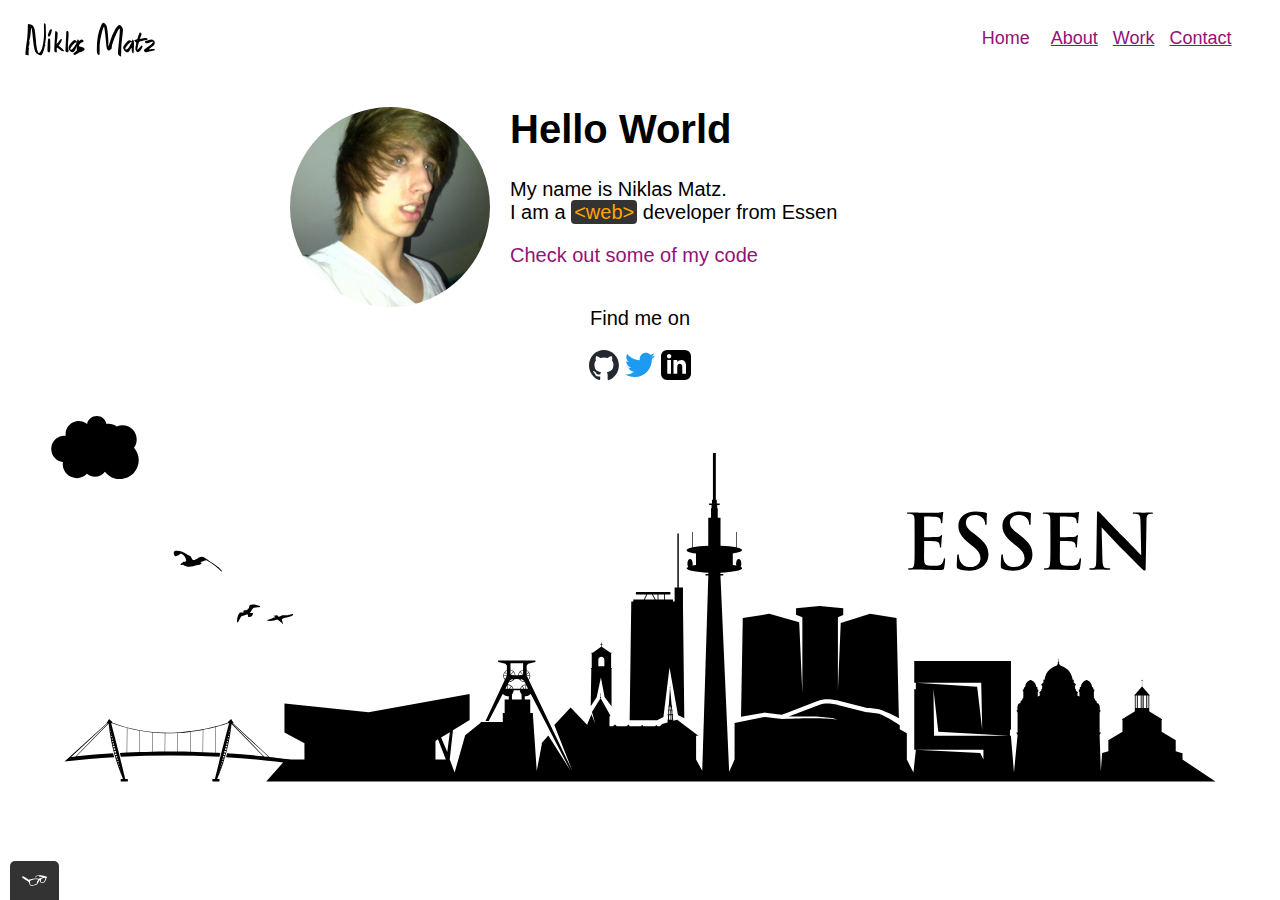
==== index.html @ ded6be36 "initial commit" ====
<!DOCTYPE html>
<html>

<head>
  <meta charset="UTF-8" />
  <meta name="viewport" content="width=device-width, initial-scale=1.0">
  <title>Niklas Matz - Portfolio</title>
  <link rel="icon" type="image/ico" href="img/favicon.ico">
  <link rel="stylesheet" type="text/css" href="css/normalize.css">
  <link href="https://fonts.googleapis.com/css2?family=Montserrat+Alternates:ital,wght@0,400;0,600;1,400&display=swap">
  <link rel="stylesheet" type="text/css" href="css/style.production.css">
</head>

<body>
  <header class="header">
    <img class="logo" src="img/logo.svg" alt="Logo from Niklas Matz">
    <nav class="nav">
      <ul class="navl">
        <li class="navi"><a class="home" href="index.html">Home</a></li>
        <li class="navi"><a class="about" href="about.html">About</a></li>
        <li class="navi"><a class="work" href="work.html">Work</a></li>
        <li class="navi"><a class="contact" href="contact.html">Contact</a></li>
      </ul>
    </nav>
  </header>
  <main class="home">
    <img class="propic" src="img/temp_placeholder.jpg"
      alt="12 year old Picture of myself i found on google(its the only one)">
    <h1>Hello World</h1>
    <p>My name is Niklas Matz.<br>I am a <span class="highlight">&lt;web&gt;</span> developer from Essen</p>
    <a href="https://github.com">Check out some of my code</a>
  </main>
  <footer class="foot">
    <p>Find me on</p>
    <div class="socials">
      <a href="https://github.com/"><img src="img/github.svg" alt="github logo linked to  my github"></a>
      <a href="https://twitter.com/"><img src="img/twitter.svg" alt="twitter logo linked to my twitter"></a>
      <a href="https://www.linkedin.com/"><img src="img/linkedin.svg" alt="linked in logo linked to my linked in"></a>
    </div>
    <div class="il">
      <img class="skylined" src="img/esdark.svg" alt="Skyline from the Town Niklas comes from, Essen">
      <img class="cloud" src="img/cloud.svg" alt="moving cloud">
      <img class="skylinel" src="img/eslight.svg" alt="Skyline from the Town Niklas comes from, Essen">
    </div>
  </footer>
  <script src="js/tota11y.min.js"></script>
</body>

</html>
---- css/style.production.css ----
/*
* Prefixed by https://autoprefixer.github.io
* PostCSS: v8.4.14,
* Autoprefixer: v10.4.7
* Browsers: last 4 version
*/

body {
  color: #000;
  background-color: #fff;
  font-family: "Montserrat Alternates", sans-serif;
  font-size: 20px;
  line-height: normal;
}
body header {
  display: -webkit-box;
  display: -ms-flexbox;
  display: flex;
  -webkit-box-pack: justify;
      -ms-flex-pack: justify;
          justify-content: space-between;
  font-size: 18px;
  width: 97%;
  padding: 10px;
}
body header:last-child {
  -webkit-box-flex: 1;
      -ms-flex-positive: 1;
          flex-grow: 1;
  text-align: right;
}

a {
  color: #921276;
  text-decoration: none;
  -webkit-transition: all 200ms;
  -o-transition: all 200ms;
  transition: all 200ms;
}

a:hover {
  color: var(linkh);
  text-decoration: underline;
}

a:active {
  color: #690955;
}

a:visited {
  color: #a10094;
}

.navl {
  margin: 20;
  padding: 0;
  list-style: none;
}

.logo {
  width: 12%;
  min-width: 160px;
}

.navi {
  display: inline-block;
  margin-left: 10px;
}
.navi a {
  padding: 5px 10px;
  text-decoration: underline;
  -webkit-box-shadow: inset 0 0 0 0 #146d8d;
          box-shadow: inset 0 0 0 0 #146d8d;
  margin: 0 -0.25rem;
  padding: 0 0.25rem;
  -webkit-transition: color 0.3s ease-in-out, -webkit-box-shadow 0.3s ease-in-out;
  transition: color 0.3s ease-in-out, -webkit-box-shadow 0.3s ease-in-out;
  -o-transition: color 0.3s ease-in-out, box-shadow 0.3s ease-in-out;
  transition: color 0.3s ease-in-out, box-shadow 0.3s ease-in-out;
  transition: color 0.3s ease-in-out, box-shadow 0.3s ease-in-out, -webkit-box-shadow 0.3s ease-in-out;
}
.navi a:hover {
  text-decoration: none;
  -webkit-box-shadow: inset 100px 0 0 0 #00d7e6;
          box-shadow: inset 100px 0 0 0 #00d7e6;
}
.navi a.home {
  padding: 5px 10px;
  text-decoration: none;
}
.navi a.home:hover {
  text-decoration: underline;
}

.home {
  max-width: 700px;
  margin: 0 auto;
}

.propic {
  float: left;
  border-radius: 50%;
  width: 200px;
  height: 200px;
  -o-object-fit: cover;
     object-fit: cover;
  -o-object-position: center;
     object-position: center;
  margin-right: 20px;
}

.highlight {
  background-color: #333333;
  color: orange;
  padding: 1px 3px;
  border-radius: 4px;
}

.foot {
  padding: 20px;
  text-align: center;
}

.socials img {
  width: 30px;
  height: 30px;
}

h1.contact-page-title {
  font-size: 24px;
  margin-bottom: 20px;
  text-align: center;
}

.contact-content {
  display: -webkit-box;
  display: -ms-flexbox;
  display: flex;
  max-width: 800px;
  margin: 0 auto;
}

.contact-info,
.contact-form {
  -webkit-box-flex: 1;
      -ms-flex: 1;
          flex: 1;
}

.contact-message {
  width: 300px;
  font-size: 20px;
}

.contact-list {
  display: block;
  list-style: none;
  padding: 0;
}

.contact-form {
  max-width: 400px;
}

.standard-label {
  display: block;
  font-weight: bold;
}

.form-control {
  width: 100%;
  padding: 8px;
  border: 1px solid #f2f2f2;
  border-radius: 4px;
}

.btn {
    display: inline-block;
    padding: 10px 20px;
    background-color: #007128;
    color: #fff;
    border: none;
    border-radius: 4px;
    cursor: pointer;
    opacity: 1;
    font-family: inherit;
    transition-duration: 200ms;
    transition-property: opacity;
  }
  
  .btn:hover {
    background-color: #006633;
    color: #fff;
    text-decoration: none;
    opacity: 0.8;
    cursor: pointer;
  }
  
  .cv {
    margin: 0 auto;
    text-align: center;
  }
  

.skills-section {
  padding: 20px;
  text-align: center;
}
.skills-section .section-title {
  font-size: 24px;
  margin-bottom: 20px;
}
.skills-section .skills-table {
  width: 300px;
  border-collapse: collapse;
  -o-object-position: center;
     object-position: center;
  margin: 0 auto;
}
.skills-section .skills-table th {
  padding: 10px;
  border: 1px solid #f2f2f2;
}
.skills-section .skills-table td {
  padding: 10px;
  border: 1px solid #f2f2f2;
}
.skills-section .skills-table th {
  background-color: #f2f2f2;
}
.skills-section .skills-table td {
  text-align: center;
}

.gritem {
  background-color: #f2f2f2;
  padding: 20px;
  text-align: center;
  -webkit-box-shadow: 0 2px 4px rgba(0, 0, 0, 0.2);
          box-shadow: 0 2px 4px rgba(0, 0, 0, 0.2);
  border-radius: 4px;
  -webkit-transition: -webkit-box-shadow 0.3s ease-in-out;
  transition: -webkit-box-shadow 0.3s ease-in-out;
  -o-transition: box-shadow 0.3s ease-in-out;
  transition: box-shadow 0.3s ease-in-out;
  transition: box-shadow 0.3s ease-in-out, -webkit-box-shadow 0.3s ease-in-out;
}

.grid {
  display: -ms-grid;
  display: grid;
  grid-template-columns: repeat(auto-fit, minmax(200px, 1fr));
  grid-gap: 20px;
  padding: 20px;
  margin: 0 100px;
}

.gritem .item-title {
  font-size: 20px;
  margin-bottom: 10px;
}
.gritem .item img {
  width: 150px;
  height: 150px;
  -o-object-fit: cover;
     object-fit: cover;
  border-radius: 50%;
  margin-bottom: 10px;
}
.gritem .item-description {
  font-size: 14px;
}
.gritem:hover {
  -webkit-box-shadow: none;
          box-shadow: none;
}

* {
  -webkit-box-sizing: border-box;
          box-sizing: border-box;
}

@media screen and (max-width: 768px) {
  h1 {
    font-size: 20px;
  }
}
.il {
  position: relative;
  top: 0;
  left: 0;
}

.skylined {
  display: none;
  width: 97%;
  position: relative;
  top: 0;
  left: 0;
}

.cloud {
  width: 90px;
  position: absolute;
  top: 30px;
  left: 30px;
  -webkit-animation-duration: 20s;
          animation-duration: 20s;
  -webkit-animation-name: cloud;
          animation-name: cloud;
  -webkit-animation-iteration-count: infinite;
          animation-iteration-count: infinite;
  -webkit-animation-direction: alternate;
          animation-direction: alternate;
  -webkit-animation-timing-function: linear;
          animation-timing-function: linear;
}

@-webkit-keyframes cloud {
  from {
    -webkit-transform: translate(30px, 70px);
            transform: translate(30px, 70px);
  }
  to {
    -webkit-transform: translate(250px, 50px);
            transform: translate(250px, 50px);
  }
}

@keyframes cloud {
  from {
    -webkit-transform: translate(30px, 70px);
            transform: translate(30px, 70px);
  }
  to {
    -webkit-transform: translate(250px, 50px);
            transform: translate(250px, 50px);
  }
}
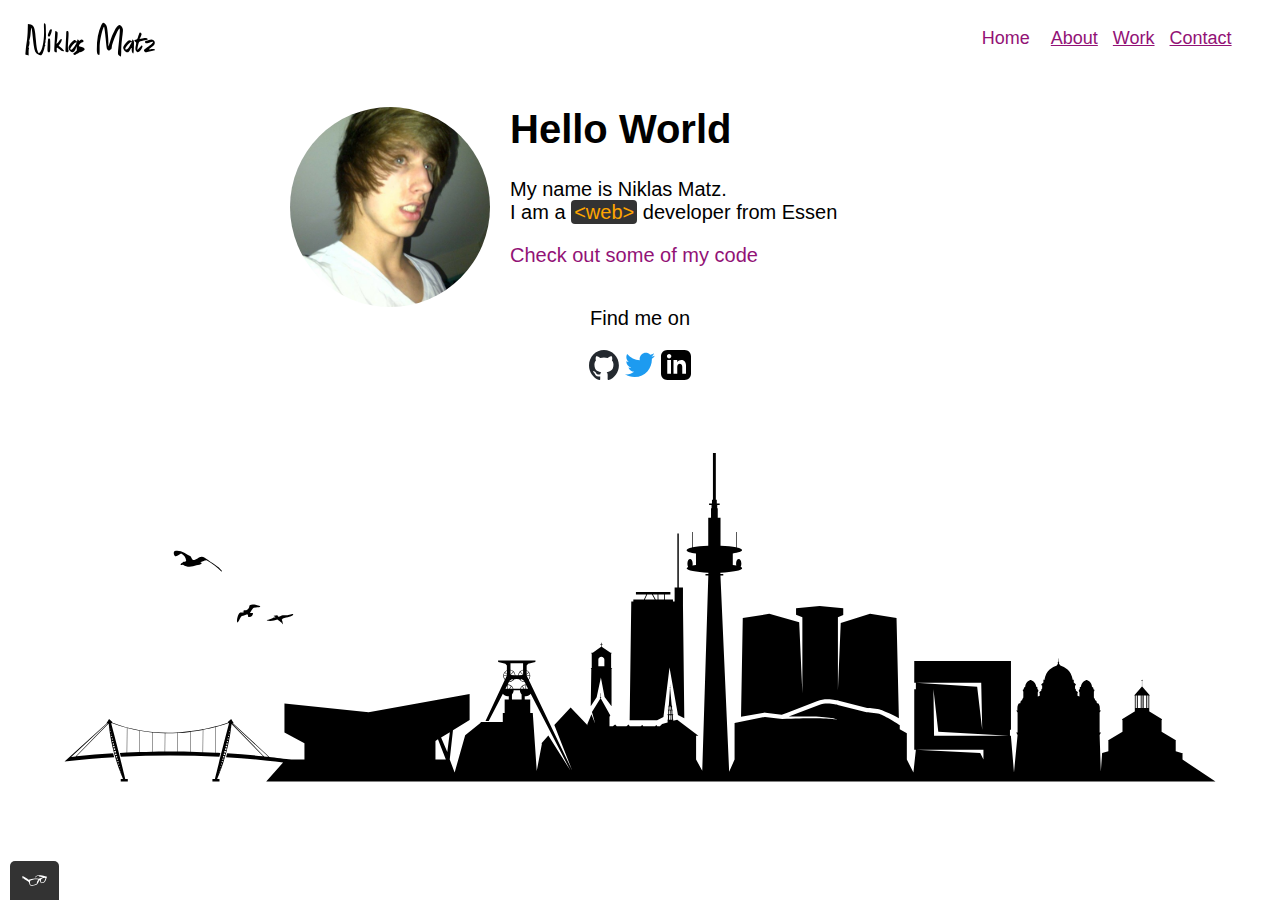
==== commit d64916a8: "deleted the moving cloud" ====
--- a/index.html
+++ b/index.html
@@ -39,7 +39,6 @@
     </div>
     <div class="il">
       <img class="skylined" src="img/esdark.svg" alt="Skyline from the Town Niklas comes from, Essen">
-      <img class="cloud" src="img/cloud.svg" alt="moving cloud">
       <img class="skylinel" src="img/eslight.svg" alt="Skyline from the Town Niklas comes from, Essen">
     </div>
   </footer>
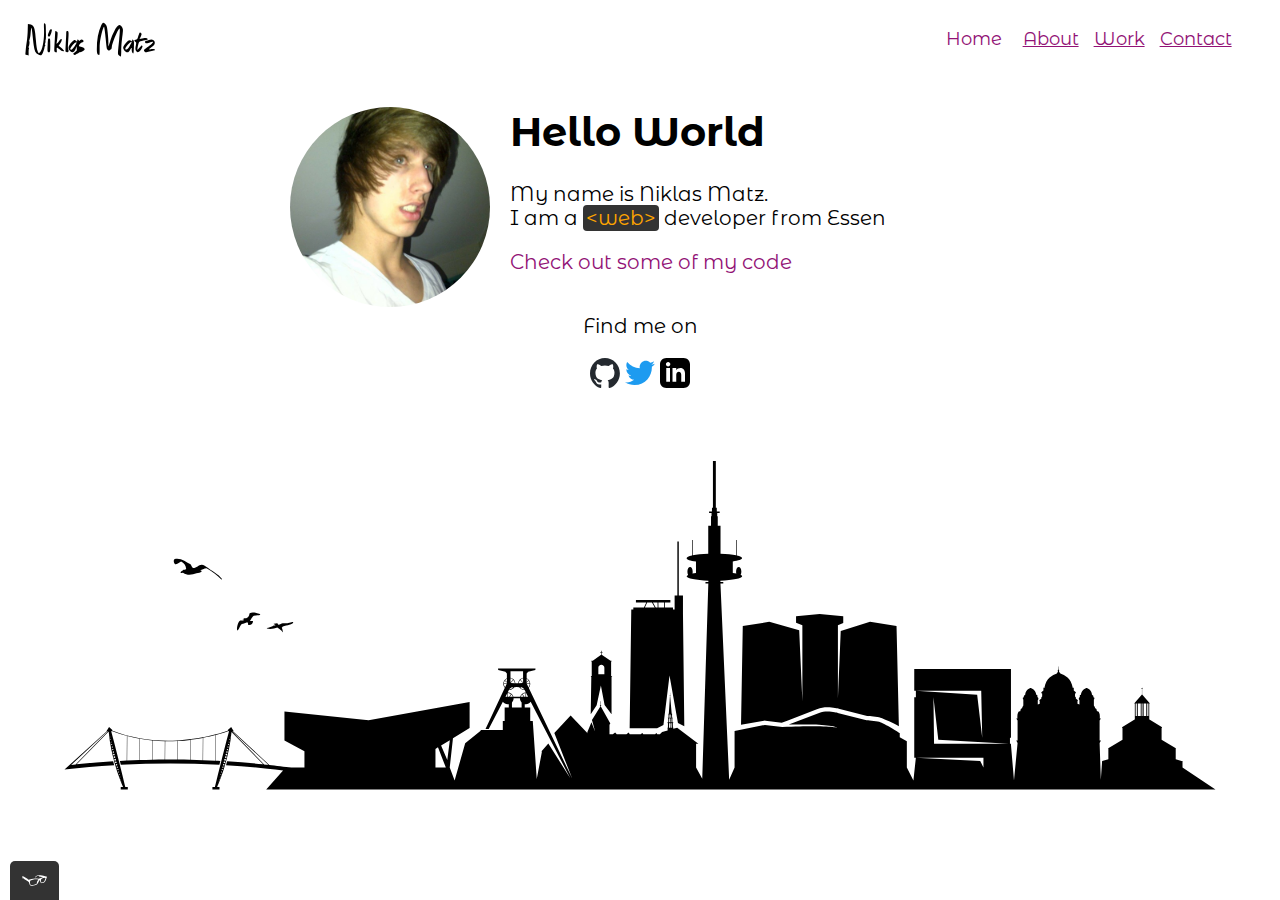
==== commit 056bf151: "added missing rel in colum11" ====
--- a/index.html
+++ b/index.html
@@ -1,5 +1,5 @@
 <!DOCTYPE html>
-<html>
+<html lang="en">
 
 <head>
   <meta charset="UTF-8" />
@@ -7,7 +7,10 @@
   <title>Niklas Matz - Portfolio</title>
   <link rel="icon" type="image/ico" href="img/favicon.ico">
   <link rel="stylesheet" type="text/css" href="css/normalize.css">
-  <link href="https://fonts.googleapis.com/css2?family=Montserrat+Alternates:ital,wght@0,400;0,600;1,400&display=swap">
+  <link rel="preconnect" href="https://fonts.googleapis.com">
+  <link rel="stylesheet" href="https://fonts.googleapis.com/css2?family=Montserrat+Alternates:ital,wght@0,400;0,600;1,400&display=swap">
+  <link rel="preconnect" href="https://fonts.gstatic.com" crossorigin>
+  <link href="https://fonts.googleapis.com/css2?family=Handjet:wght@200;300;400;700&display=swap" rel="stylesheet">
   <link rel="stylesheet" type="text/css" href="css/style.production.css">
 </head>
 
--- a/css/style.production.css
+++ b/css/style.production.css
@@ -5,13 +5,35 @@
 * Browsers: last 4 version
 */
 
+:root {
+  --h1: 24px;
+  --h2: 22px;
+  --h3: 20px;
+  --h4: 18px;
+
+  --white: #fff;
+  --black: #000;
+  --link: #921276;
+  --linkh: #96337d;
+  --linka: #690955;
+  --linkv: #a10094;
+  --navh: #00d7e6;
+  --nav: #146d8d;
+  --hlbg: #333333;
+  --hl: orange;
+  --lgray: #f2f2f2;
+  --shadow: rgba(0, 0, 0, 0.2);
+
+}
+
 body {
-  color: #000;
-  background-color: #fff;
+  color: var(--black);
+  background-color: var(--white);
   font-family: "Montserrat Alternates", sans-serif;
-  font-size: 20px;
+  font-size: var(--h3);
   line-height: normal;
 }
+
 body header {
   display: -webkit-box;
   display: -ms-flexbox;
@@ -19,10 +41,11 @@
   -webkit-box-pack: justify;
       -ms-flex-pack: justify;
           justify-content: space-between;
-  font-size: 18px;
+  font-size: var(--h4);
   width: 97%;
   padding: 10px;
 }
+
 body header:last-child {
   -webkit-box-flex: 1;
       -ms-flex-positive: 1;
@@ -31,7 +54,7 @@
 }
 
 a {
-  color: #921276;
+  color: var(--link);
   text-decoration: none;
   -webkit-transition: all 200ms;
   -o-transition: all 200ms;
@@ -44,11 +67,11 @@
 }
 
 a:active {
-  color: #690955;
+  color: var(--linka);
 }
 
 a:visited {
-  color: #a10094;
+  color: var(--linkv);
 }
 
 .navl {
@@ -66,11 +89,12 @@
   display: inline-block;
   margin-left: 10px;
 }
+
 .navi a {
   padding: 5px 10px;
   text-decoration: underline;
-  -webkit-box-shadow: inset 0 0 0 0 #146d8d;
-          box-shadow: inset 0 0 0 0 #146d8d;
+  -webkit-box-shadow: inset 0 0 0 0 var(--nav);
+          box-shadow: inset 0 0 0 0 var(--nav);
   margin: 0 -0.25rem;
   padding: 0 0.25rem;
   -webkit-transition: color 0.3s ease-in-out, -webkit-box-shadow 0.3s ease-in-out;
@@ -79,15 +103,18 @@
   transition: color 0.3s ease-in-out, box-shadow 0.3s ease-in-out;
   transition: color 0.3s ease-in-out, box-shadow 0.3s ease-in-out, -webkit-box-shadow 0.3s ease-in-out;
 }
+
 .navi a:hover {
   text-decoration: none;
-  -webkit-box-shadow: inset 100px 0 0 0 #00d7e6;
-          box-shadow: inset 100px 0 0 0 #00d7e6;
-}
+  -webkit-box-shadow: inset 100px 0 0 0 var(--navh);
+          box-shadow: inset 100px 0 0 0 var(--navh);
+}
+
 .navi a.home {
   padding: 5px 10px;
   text-decoration: none;
 }
+
 .navi a.home:hover {
   text-decoration: underline;
 }
@@ -110,8 +137,8 @@
 }
 
 .highlight {
-  background-color: #333333;
-  color: orange;
+  background-color: var(--hlbg);
+  color: var(--hl);
   padding: 1px 3px;
   border-radius: 4px;
 }
@@ -127,7 +154,7 @@
 }
 
 h1.contact-page-title {
-  font-size: 24px;
+  font-size: var(--h1);
   margin-bottom: 20px;
   text-align: center;
 }
@@ -170,74 +197,147 @@
 .form-control {
   width: 100%;
   padding: 8px;
-  border: 1px solid #f2f2f2;
+  border: 1px solid var(--lgray);
   border-radius: 4px;
 }
 
 .btn {
-    display: inline-block;
-    padding: 10px 20px;
-    background-color: #007128;
-    color: #fff;
-    border: none;
-    border-radius: 4px;
-    cursor: pointer;
-    opacity: 1;
-    font-family: inherit;
-    transition-duration: 200ms;
-    transition-property: opacity;
-  }
-  
-  .btn:hover {
-    background-color: #006633;
-    color: #fff;
-    text-decoration: none;
-    opacity: 0.8;
-    cursor: pointer;
-  }
-  
-  .cv {
-    margin: 0 auto;
-    text-align: center;
-  }
-  
+  display: inline-block;
+  padding: 10px 20px;
+  background-color: #007128;
+  color: var(--white);
+  border: none;
+  border-radius: 4px;
+  cursor: pointer;
+  opacity: 1;
+  font-family: inherit;
+  -webkit-transition-duration: 200ms;
+       -o-transition-duration: 200ms;
+          transition-duration: 200ms;
+  -webkit-transition-property: opacity;
+  -o-transition-property: opacity;
+  transition-property: opacity;
+}
+
+.btn:hover {
+  background-color: #006633;
+  color: var(--white);
+  text-decoration: none;
+  opacity: 0.8;
+  cursor: pointer;
+}
+
+.aboutcontent {
+  display: -webkit-box;
+  display: -ms-flexbox;
+  display: flex;
+  -ms-flex-wrap: wrap;
+      flex-wrap: wrap;
+  -webkit-box-pack: center;
+      -ms-flex-pack: center;
+          justify-content: center;
+  gap: 20px;
+  margin: 0 auto;
+}
+
+.abouttext {
+  -webkit-box-flex: 1;
+      -ms-flex: 1;
+          flex: 1;
+  padding: 20px;
+  font-size: 16px;
+  line-height: 1.6;
+  width: 30%;
+  max-width: 800px;
+  padding: 20px;
+}
+
+.aboutheading {
+  text-align: center;
+}
+
+@media screen and (max-width: 767px) {
+  .abouttext {
+    font-size: 14px;
+  }
+}
+
+@media screen and (min-width: 768px) and (max-width: 991px) {
+  .aboutcontent {
+    -webkit-box-orient: vertical;
+    -webkit-box-direction: normal;
+        -ms-flex-direction: column;
+            flex-direction: column;
+    -webkit-box-align: center;
+        -ms-flex-align: center;
+            align-items: center;
+  }
+
+  .abouttext {
+    padding: 15px;
+  }
+
+  .skills-table {
+    width: 100%;
+  }
+}
+
+@media screen and (min-width: 992px) {
+  .abouttext {
+    padding: 30px;
+  }
+}
 
 .skills-section {
-  padding: 20px;
-  text-align: center;
-}
-.skills-section .section-title {
-  font-size: 24px;
-  margin-bottom: 20px;
-}
+  display: -webkit-box;
+  display: -ms-flexbox;
+  display: flex;
+  -webkit-box-orient: vertical;
+  -webkit-box-direction: normal;
+      -ms-flex-direction: column;
+          flex-direction: column; 
+  -webkit-box-align: center; 
+      -ms-flex-align: center; 
+          align-items: center; 
+  -webkit-box-pack: center; 
+      -ms-flex-pack: center; 
+          justify-content: center; 
+  padding: 20px;
+  text-align: center;
+}
+
 .skills-section .skills-table {
   width: 300px;
   border-collapse: collapse;
-  -o-object-position: center;
-     object-position: center;
   margin: 0 auto;
 }
-.skills-section .skills-table th {
-  padding: 10px;
-  border: 1px solid #f2f2f2;
-}
+
+.skills-section .skills-table th,
 .skills-section .skills-table td {
   padding: 10px;
-  border: 1px solid #f2f2f2;
-}
+  border: 1px solid var(--lgray);
+}
+
 .skills-section .skills-table th {
-  background-color: #f2f2f2;
-}
+  background-color: var(--lgray);
+}
+
 .skills-section .skills-table td {
   text-align: center;
 }
 
+.skills-section .skills-table {
+  @media screen and (max-width: 767px) {
+    width: 100%;
+  }
+}
+
 .gritem {
-  background-color: #f2f2f2;
-  padding: 20px;
-  text-align: center;
-  -webkit-box-shadow: 0 2px 4px rgba(0, 0, 0, 0.2);
-          box-shadow: 0 2px 4px rgba(0, 0, 0, 0.2);
+  background-color: var(--lgray);
+  padding: 20px;
+  text-align: center;
+  -webkit-box-shadow: 0 2px 4px var(--shadow);
+          box-shadow: 0 2px 4px var(--shadow);
   border-radius: 4px;
   -webkit-transition: -webkit-box-shadow 0.3s ease-in-out;
   transition: -webkit-box-shadow 0.3s ease-in-out;
@@ -259,6 +359,7 @@
   font-size: 20px;
   margin-bottom: 10px;
 }
+
 .gritem .item img {
   width: 150px;
   height: 150px;
@@ -267,9 +368,11 @@
   border-radius: 50%;
   margin-bottom: 10px;
 }
+
 .gritem .item-description {
   font-size: 14px;
 }
+
 .gritem:hover {
   -webkit-box-shadow: none;
           box-shadow: none;
@@ -285,6 +388,7 @@
     font-size: 20px;
   }
 }
+
 .il {
   position: relative;
   top: 0;
@@ -321,6 +425,7 @@
     -webkit-transform: translate(30px, 70px);
             transform: translate(30px, 70px);
   }
+
   to {
     -webkit-transform: translate(250px, 50px);
             transform: translate(250px, 50px);
@@ -332,6 +437,7 @@
     -webkit-transform: translate(30px, 70px);
             transform: translate(30px, 70px);
   }
+
   to {
     -webkit-transform: translate(250px, 50px);
             transform: translate(250px, 50px);
